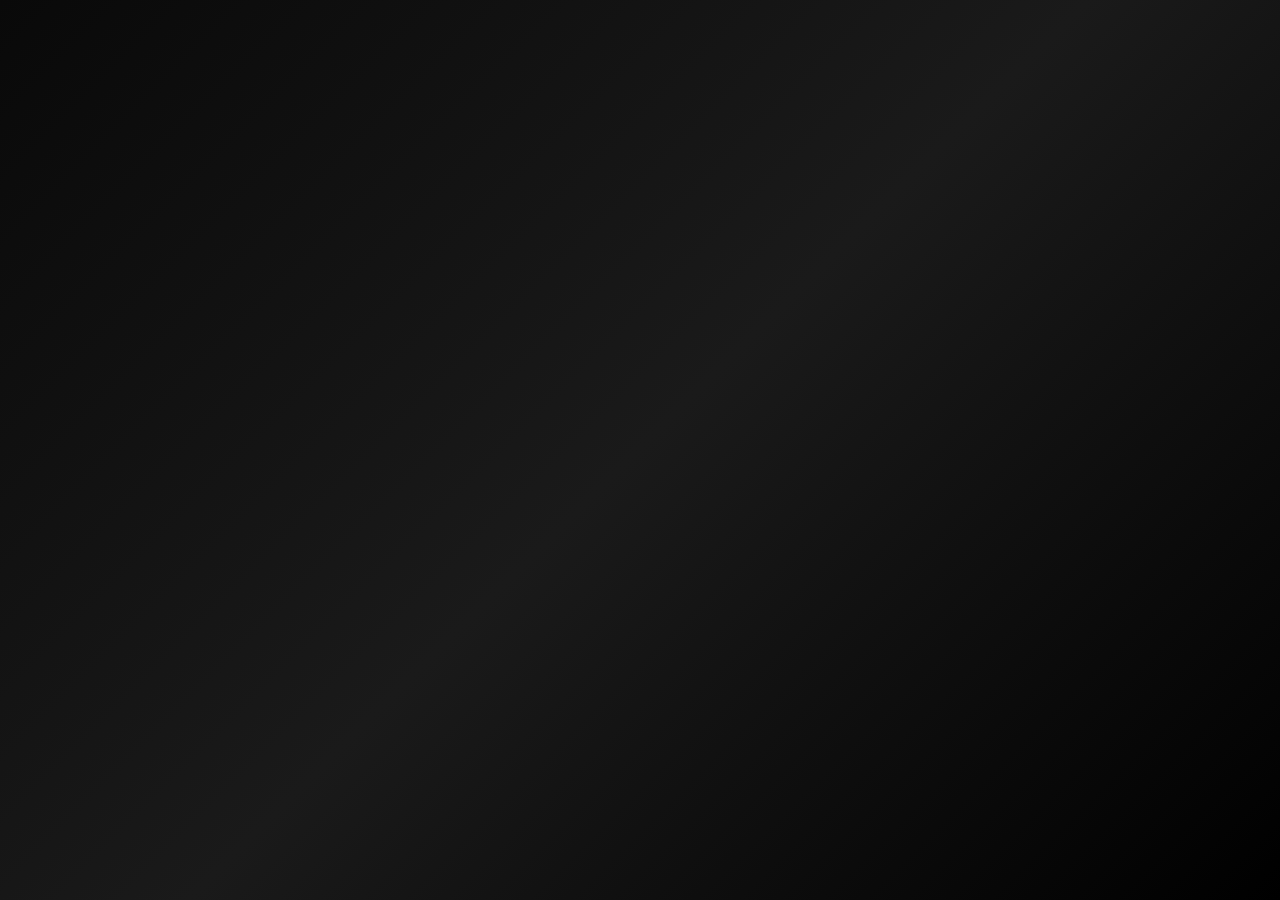
==== final.html @ 3e1a3456 "Create final.html" ====
<!DOCTYPE html>
<html lang="en">
<head>

<meta charset="UTF-8">

<meta name="viewport" content="width=device-width, initial-scale=1.0">

<title>Forever ❤️</title>

<link rel="stylesheet" href="style.css">

</head>

<body>

<div class="background"></div>

<div class="floating-hearts">

<span>❤</span>
<span>❤</span>
<span>❤</span>
<span>❤</span>
<span>❤</span>
<span>❤</span>

</div>

<div class="final-card">

<h1>❤️ Happy Girlfriend's Day ❤️</h1>

<h2>
Thank you for being part of my life.
</h2>

<p class="final-message">

Every moment with you is a memory I never want to lose.

I don't know what tomorrow holds,

but I know I want you beside me while I find out.

Thank you for everything.

❤️

</p>

<div class="counter">

<h3>Our Journey Since</h3>

<p>28 July 2026</p>

<div id="timer"></div>

</div>

<button onclick="location.href='index.html'">

Replay Our Story ❤️

</button>

</div>

<script>

const startDate=new Date("2026-07-28T00:00:00");

function updateTimer(){

const now=new Date();

let diff=now-startDate;

if(diff<0){

document.getElementById("timer").innerHTML="Our story begins soon ❤️";

return;

}

const days=Math.floor(diff/(1000*60*60*24));

const hours=Math.floor((diff%(1000*60*60*24))/(1000*60*60));

const minutes=Math.floor((diff%(1000*60*60))/60000);

const seconds=Math.floor((diff%(60000))/1000);

document.getElementById("timer").innerHTML=

`${days} Days<br>

${hours} Hours<br>

${minutes} Minutes<br>

${seconds} Seconds`;

}

updateTimer();

setInterval(updateTimer,1000);

</script>

</body>

</html>
---- style.css ----
*{
margin:0;
padding:0;
box-sizing:border-box;
font-family:Arial,Helvetica,sans-serif;
}

body{
height:100vh;
display:flex;
justify-content:center;
align-items:center;
background:#080808;
overflow:hidden;
color:white;
}

.background{
position:fixed;
inset:0;
background:linear-gradient(135deg,#090909,#1a1a1a,#000);
animation:bgMove 8s infinite alternate;
}

@keyframes bgMove{
from{
filter:brightness(1);
}
to{
filter:brightness(1.2);
}
}

.login-card{
position:relative;
z-index:2;
width:340px;
padding:40px;
background:rgba(255,255,255,.08);
border:1px solid rgba(255,255,255,.15);
backdrop-filter:blur(20px);
border-radius:20px;
text-align:center;
}

.login-card h2{
margin:15px 0;
}

.login-card p{
margin-bottom:20px;
opacity:.8;
}

input{
width:100%;
padding:14px;
border:none;
border-radius:10px;
margin-bottom:15px;
font-size:16px;
}

button{
width:100%;
padding:14px;
border:none;
border-radius:10px;
background:#d4af37;
color:black;
font-weight:bold;
cursor:pointer;
transition:.3s;
}

button:hover{
transform:scale(1.03);
}

#error{
margin-top:15px;
color:#ff7070;
}

.hero{
position:relative;
z-index:2;
text-align:center;
max-width:800px;
padding:40px;
}

.hero h1{
font-size:56px;
margin-bottom:20px;
color:#d4af37;
}

.hero h2{
font-size:28px;
font-weight:300;
margin-bottom:25px;
}

.hero p{
font-size:18px;
line-height:1.8;
opacity:.9;
margin-bottom:35px;
}

.hero button{
width:auto;
padding:16px 40px;
font-size:18px;
}

.floating-hearts{
position:fixed;
inset:0;
overflow:hidden;
pointer-events:none;
}

.floating-hearts span{
position:absolute;
bottom:-40px;
font-size:28px;
animation:float 10s linear infinite;
opacity:.4;
}

.floating-hearts span:nth-child(1){left:10%;animation-delay:0s;}
.floating-hearts span:nth-child(2){left:28%;animation-delay:2s;}
.floating-hearts span:nth-child(3){left:45%;animation-delay:4s;}
.floating-hearts span:nth-child(4){left:62%;animation-delay:1s;}
.floating-hearts span:nth-child(5){left:80%;animation-delay:5s;}
.floating-hearts span:nth-child(6){left:92%;animation-delay:3s;}

@keyframes float{
0%{
transform:translateY(0) scale(.8);
opacity:0;
}
20%{
opacity:.4;
}
100%{
transform:translateY(-110vh) scale(1.4);
opacity:0;
}
}

.letter-card{

position:relative;
z-index:2;

max-width:900px;

width:90%;

padding:50px;

background:rgba(255,255,255,.08);

border:1px solid rgba(255,255,255,.15);

border-radius:24px;

backdrop-filter:blur(18px);

}

.letter-card h1{

text-align:center;

margin-bottom:35px;

color:#d4af37;

}

#typing{

white-space:pre-wrap;

font-size:18px;

line-height:1.9;

min-height:350px;

}

#nextBtn{

display:block;

margin:35px auto 0;

padding:15px 40px;

font-size:18px;

}

.timeline-container{

position:relative;

z-index:2;

width:90%;

max-width:900px;

padding:50px;

}

.timeline-container h1{

text-align:center;

color:#d4af37;

margin-bottom:50px;

}

.timeline{

border-left:3px solid rgba(212,175,55,.6);

padding-left:30px;

}

.timeline-item{

margin-bottom:40px;

position:relative;

}

.timeline-item::before{

content:"";

position:absolute;

left:-40px;

top:8px;

width:16px;

height:16px;

border-radius:50%;

background:#d4af37;

}

.timeline-item h2{

margin-bottom:10px;

}

.timeline-item p{

opacity:.85;

line-height:1.8;

}

.timeline-container button{

display:block;

margin:50px auto 0;

padding:16px 40px;

font-size:18px;

}
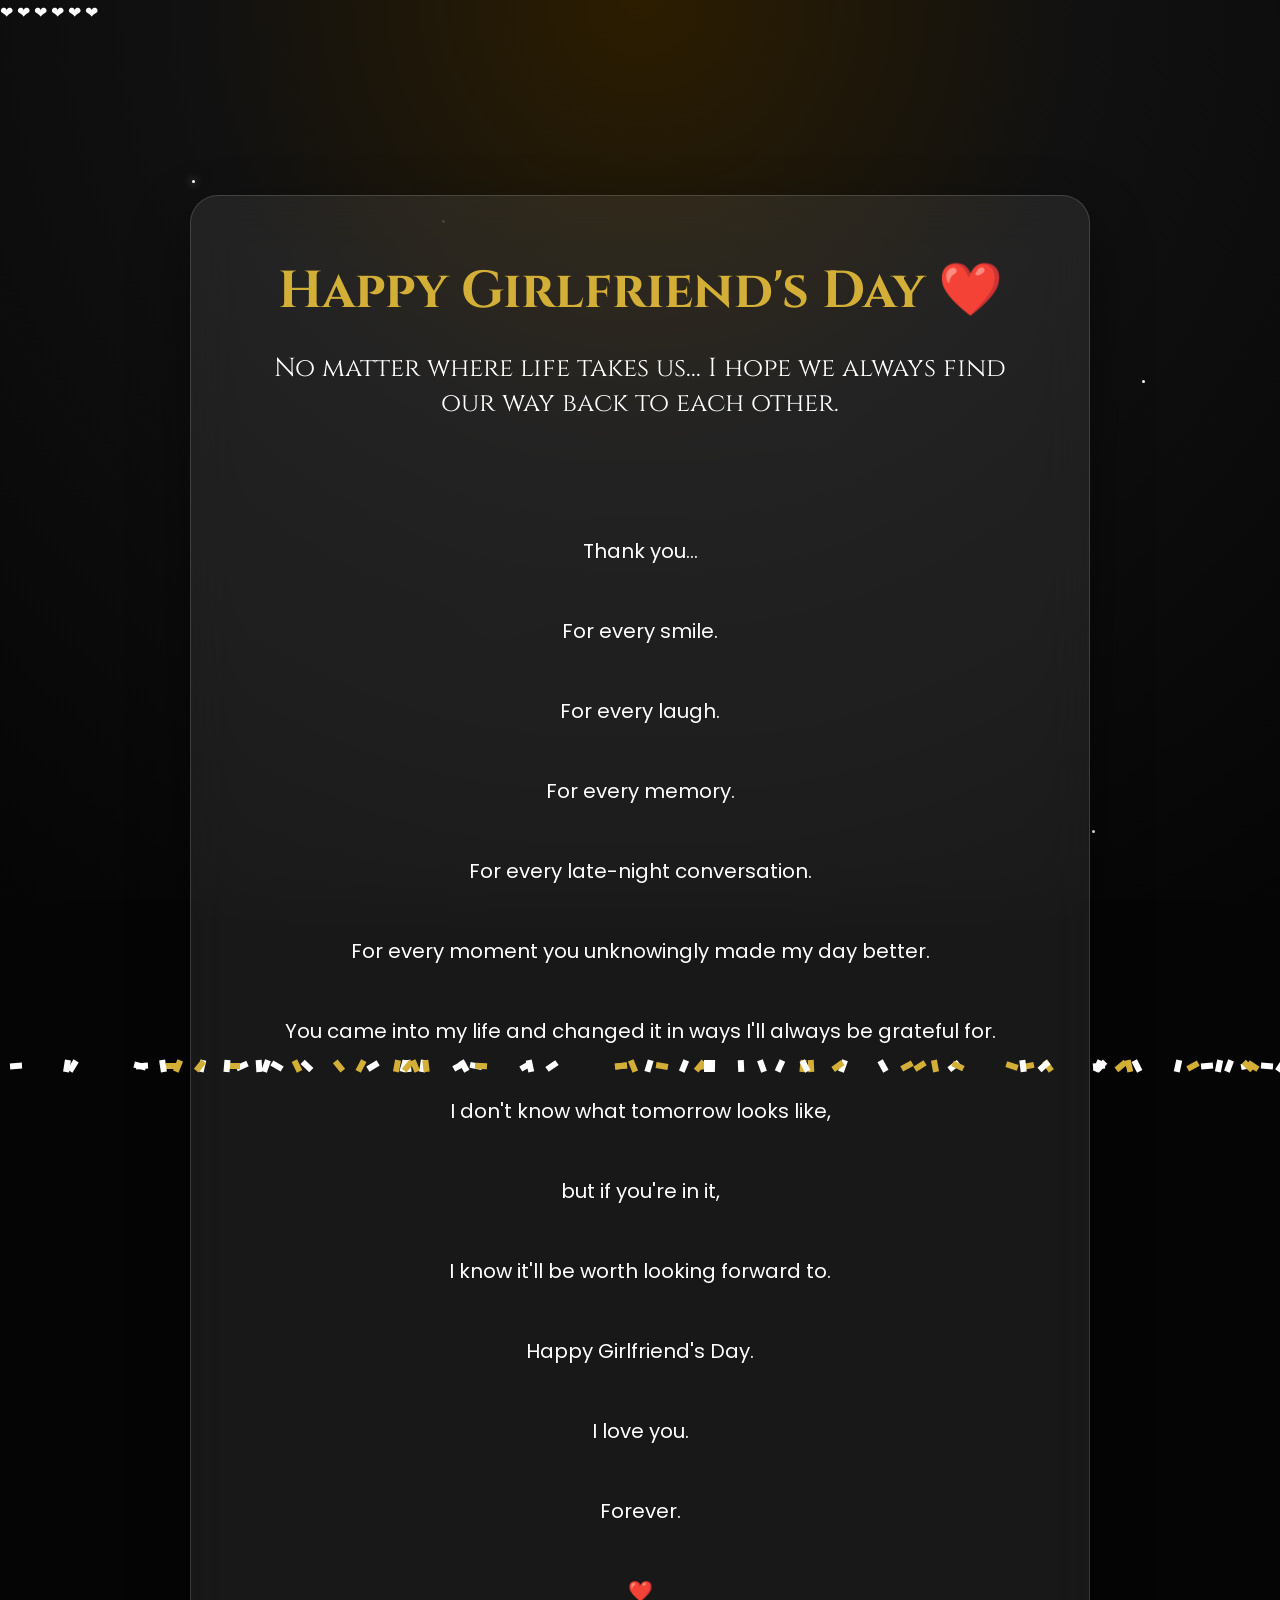
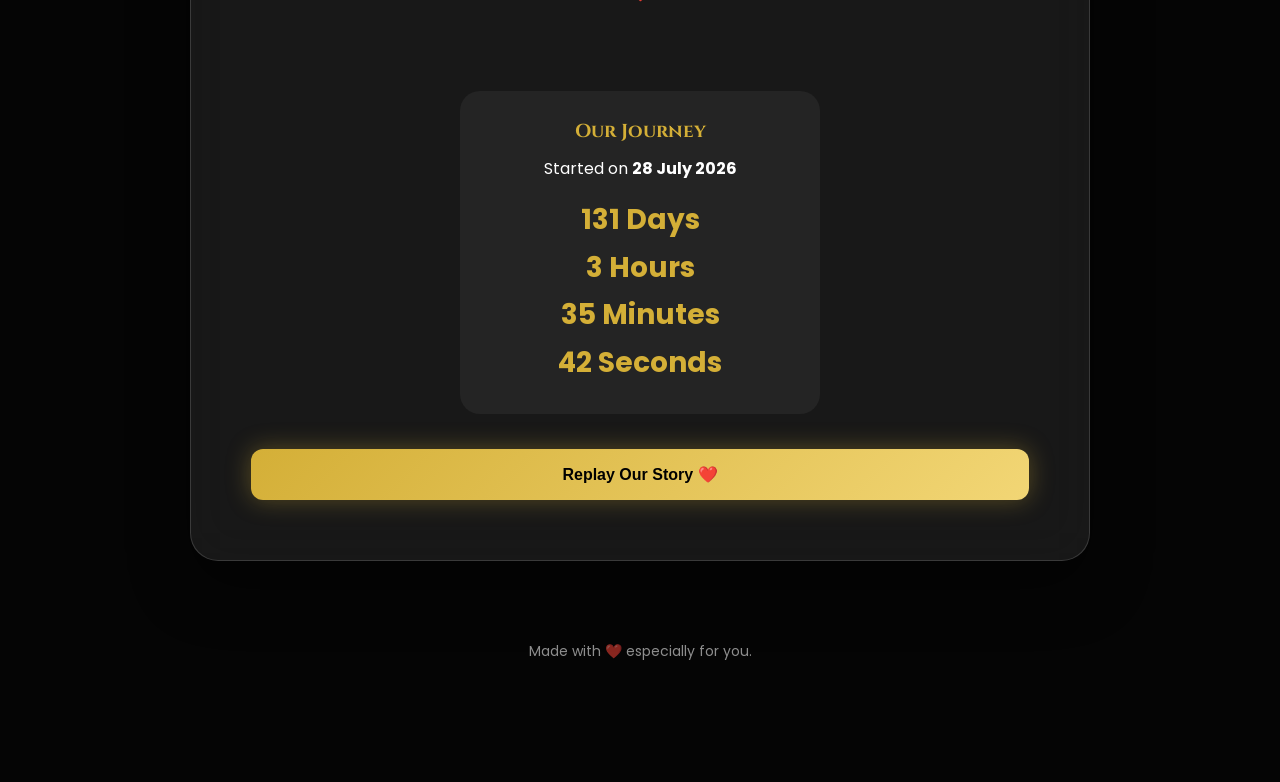
==== commit ffbe24ec: "Update final.html" ====
--- a/final.html
+++ b/final.html
@@ -1,5 +1,6 @@
 <!DOCTYPE html>
 <html lang="en">
+
 <head>
 
 <meta charset="UTF-8">
@@ -8,6 +9,12 @@
 
 <title>Forever ❤️</title>
 
+<link rel="preconnect" href="https://fonts.googleapis.com">
+
+<link rel="preconnect" href="https://fonts.gstatic.com" crossorigin>
+
+<link href="https://fonts.googleapis.com/css2?family=Cinzel:wght@400;600;700&family=Poppins:wght@300;400;500;600&display=swap" rel="stylesheet">
+
 <link rel="stylesheet" href="style.css">
 
 </head>
@@ -15,6 +22,8 @@
 <body>
 
 <div class="background"></div>
+
+<div class="particles"></div>
 
 <div class="floating-hearts">
 
@@ -27,23 +36,53 @@
 
 </div>
 
-<div class="final-card">
+<section class="final-wrapper">
 
-<h1>❤️ Happy Girlfriend's Day ❤️</h1>
+<div class="final-card reveal">
+
+<h1 class="glow">
+
+Happy Girlfriend's Day ❤️
+
+</h1>
+
+<div class="divider"></div>
 
 <h2>
-Thank you for being part of my life.
+
+No matter where life takes us...
+
+I hope we always find our way back to each other.
+
 </h2>
 
 <p class="final-message">
 
-Every moment with you is a memory I never want to lose.
+Thank you...
 
-I don't know what tomorrow holds,
+For every smile.
 
-but I know I want you beside me while I find out.
+For every laugh.
 
-Thank you for everything.
+For every memory.
+
+For every late-night conversation.
+
+For every moment you unknowingly made my day better.
+
+You came into my life and changed it in ways I'll always be grateful for.
+
+I don't know what tomorrow looks like,
+
+but if you're in it,
+
+I know it'll be worth looking forward to.
+
+Happy Girlfriend's Day.
+
+I love you.
+
+Forever.
 
 ❤️
 
@@ -51,15 +90,33 @@
 
 <div class="counter">
 
-<h3>Our Journey Since</h3>
+<h3>
 
-<p>28 July 2026</p>
+Our Journey
 
-<div id="timer"></div>
+</h3>
+
+<p>
+
+Started on
+
+<strong>28 July 2026</strong>
+
+</p>
+
+<div id="timer">
+
+Loading...
 
 </div>
 
-<button onclick="location.href='index.html'">
+</div>
+
+<div class="divider"></div>
+
+<button
+class="pulse"
+onclick="replayStory()">
 
 Replay Our Story ❤️
 
@@ -67,49 +124,15 @@
 
 </div>
 
-<script>
+<div class="footer">
 
-const startDate=new Date("2026-07-28T00:00:00");
+Made with ❤️ especially for you.
 
-function updateTimer(){
+</div>
 
-const now=new Date();
+</section>
 
-let diff=now-startDate;
-
-if(diff<0){
-
-document.getElementById("timer").innerHTML="Our story begins soon ❤️";
-
-return;
-
-}
-
-const days=Math.floor(diff/(1000*60*60*24));
-
-const hours=Math.floor((diff%(1000*60*60*24))/(1000*60*60));
-
-const minutes=Math.floor((diff%(1000*60*60))/60000);
-
-const seconds=Math.floor((diff%(60000))/1000);
-
-document.getElementById("timer").innerHTML=
-
-`${days} Days<br>
-
-${hours} Hours<br>
-
-${minutes} Minutes<br>
-
-${seconds} Seconds`;
-
-}
-
-updateTimer();
-
-setInterval(updateTimer,1000);
-
-</script>
+<script src="script.js"></script>
 
 </body>
 
--- a/style.css
+++ b/style.css
@@ -1,293 +1,1599 @@
+/* ===================================================
+   PREMIUM GIRLFRIEND'S DAY WEBSITE
+   STYLE.CSS
+   PART 1 / 3
+=================================================== */
+
+:root{
+
+--gold:#d4af37;
+--gold-light:#f2d675;
+--bg:#050505;
+--bg2:#111111;
+--white:#ffffff;
+--glass:rgba(255,255,255,.08);
+--border:rgba(255,255,255,.15);
+
+}
+
 *{
+
 margin:0;
 padding:0;
 box-sizing:border-box;
-font-family:Arial,Helvetica,sans-serif;
+
+}
+
+html{
+
+scroll-behavior:smooth;
+
 }
 
 body{
-height:100vh;
+
+font-family:'Poppins',sans-serif;
+
+background:var(--bg);
+
+color:white;
+
+overflow-x:hidden;
+
+
+min-height:100vh;
+
+animation:fadeIn 1s ease;
+
+}
+
+/* =======================
+BACKGROUND
+======================= */
+
+.background{
+
+position:fixed;
+
+top:0;
+left:0;
+
+width:100%;
+height:100%;
+
+background:
+
+radial-gradient(circle at top,
+#2c1d00 0%,
+#111111 40%,
+#050505 100%);
+
+z-index:-3;
+
+animation:bgMove 15s ease infinite alternate;
+
+}
+
+@keyframes bgMove{
+
+0%{
+
+transform:scale(1);
+
+filter:brightness(1);
+
+}
+
+100%{
+
+transform:scale(1.1);
+
+filter:brightness(1.2);
+
+}
+
+}
+
+/* =======================
+PARTICLES
+======================= */
+
+.particles{
+
+position:fixed;
+
+inset:0;
+
+overflow:hidden;
+
+pointer-events:none;
+
+z-index:-2;
+
+}
+
+.particles::before{
+
+content:"";
+
+position:absolute;
+
+width:3px;
+
+height:3px;
+
+background:white;
+
+border-radius:50%;
+
+left:15%;
+
+top:20%;
+
+box-shadow:
+
+0 0 8px white,
+
+120px 80px white,
+
+250px 40px white,
+
+420px 120px white,
+
+620px 250px white,
+
+780px 90px white,
+
+950px 200px white,
+
+1100px 300px white,
+
+300px 450px white,
+
+600px 500px white,
+
+900px 650px white,
+
+1200px 700px white;
+
+animation:twinkle 5s linear infinite;
+
+}
+
+@keyframes twinkle{
+
+0%,100%{
+
+opacity:.2;
+
+}
+
+50%{
+
+opacity:1;
+
+}
+
+}
+
+/* =======================
+MAIN CARD
+======================= */
+
+.glass-card{
+
+width:90%;
+
+max-width:430px;
+
+margin:80px auto;
+
+padding:45px;
+
+background:var(--glass);
+
+border:1px solid var(--border);
+
+backdrop-filter:blur(25px);
+
+border-radius:25px;
+
+text-align:center;
+
+box-shadow:
+
+0 20px 60px rgba(0,0,0,.45);
+
+}
+
+/* =======================
+HEART
+======================= */
+
+.heart{
+
+font-size:70px;
+
+margin-bottom:20px;
+
+animation:heartbeat 2s infinite;
+
+}
+
+@keyframes heartbeat{
+
+0%{
+
+transform:scale(1);
+
+}
+
+20%{
+
+transform:scale(1.15);
+
+}
+
+40%{
+
+transform:scale(1);
+
+}
+
+60%{
+
+transform:scale(1.18);
+
+}
+
+100%{
+
+transform:scale(1);
+
+}
+
+}
+
+/* =======================
+HEADINGS
+======================= */
+
+h1{
+
+font-family:'Cinzel',serif;
+
+font-size:38px;
+
+font-weight:700;
+
+color:var(--gold);
+
+margin-bottom:20px;
+
+}
+
+h2{
+
+font-family:'Cinzel',serif;
+
+font-weight:600;
+
+}
+
+h3{
+
+font-family:'Cinzel',serif;
+
+}
+
+.subtitle{
+
+font-size:17px;
+
+line-height:1.8;
+
+opacity:.85;
+
+margin-bottom:35px;
+
+}
+
+/* =======================
+INPUT AREA
+======================= */
+
+.input-area{
+
 display:flex;
-justify-content:center;
-align-items:center;
-background:#080808;
+
+flex-direction:column;
+
+gap:18px;
+
+}
+
+input{
+
+width:100%;
+
+padding:16px;
+
+border-radius:12px;
+
+background:rgba(255,255,255,.08);
+
+border:1px solid rgba(255,255,255,.15);
+
+color:white;
+
+font-size:17px;
+
+outline:none;
+
+transition:.35s;
+
+}
+
+input::placeholder{
+
+color:rgba(255,255,255,.45);
+
+}
+
+input:focus{
+
+border-color:var(--gold);
+
+box-shadow:
+
+0 0 25px rgba(212,175,55,.35);
+
+}
+
+/* =======================
+BUTTON
+======================= */
+
+button{
+
+width:100%;
+
+padding:16px;
+
+border:none;
+
+border-radius:12px;
+
+cursor:pointer;
+
+background:linear-gradient(
+135deg,
+var(--gold),
+var(--gold-light)
+);
+
+color:black;
+
+font-weight:600;
+
+font-size:16px;
+
+transition:.35s;
+
+box-shadow:
+
+0 0 25px rgba(212,175,55,.35);
+
+}
+
+button:hover{
+
+transform:
+
+translateY(-3px)
+scale(1.02);
+
+box-shadow:
+
+0 0 35px rgba(212,175,55,.55);
+
+}
+
+/* =======================
+TEXT
+======================= */
+
+#error{
+
+margin-top:18px;
+
+color:#ff8080;
+
+font-size:15px;
+
+min-height:20px;
+
+}
+
+.hint{
+
+margin-top:20px;
+
+opacity:.55;
+
+font-size:14px;
+
+letter-spacing:1px;
+
+}
+
+/* =======================
+ANIMATIONS
+======================= */
+
+@keyframes fadeIn{
+
+from{
+
+opacity:0;
+
+transform:translateY(20px);
+
+}
+
+to{
+
+opacity:1;
+
+transform:translateY(0);
+
+}
+
+}
+
+/* =======================
+UTILITY
+======================= */
+
+section{
+
+padding:90px 10%;
+
+}
+
+.container{
+
+max-width:1200px;
+
+margin:auto;
+
+}
+
+/* ===================================================
+   PREMIUM GIRLFRIEND'S DAY WEBSITE
+   STYLE.CSS
+   PART 1 / 3
+=================================================== */
+
+:root{
+
+--gold:#d4af37;
+--gold-light:#f2d675;
+--bg:#050505;
+--bg2:#111111;
+--white:#ffffff;
+--glass:rgba(255,255,255,.08);
+--border:rgba(255,255,255,.15);
+
+}
+
+*{
+
+margin:0;
+padding:0;
+box-sizing:border-box;
+
+}
+
+html{
+
+scroll-behavior:smooth;
+
+}
+
+body{
+
+font-family:'Poppins',sans-serif;
+
+background:var(--bg);
+
+color:white;
+
+overflow-x:hidden;
+
+min-height:100vh;
+
+animation:fadeIn 1s ease;
+
+}
+
+/* =======================
+BACKGROUND
+======================= */
+
+.background{
+
+position:fixed;
+
+top:0;
+left:0;
+
+width:100%;
+height:100%;
+
+background:
+
+radial-gradient(circle at top,
+#2c1d00 0%,
+#111111 40%,
+#050505 100%);
+
+z-index:-3;
+
+animation:bgMove 15s ease infinite alternate;
+
+}
+
+@keyframes bgMove{
+
+0%{
+
+transform:scale(1);
+
+filter:brightness(1);
+
+}
+
+100%{
+
+transform:scale(1.1);
+
+filter:brightness(1.2);
+
+}
+
+}
+
+/* =======================
+PARTICLES
+======================= */
+
+.particles{
+
+position:fixed;
+
+inset:0;
+
 overflow:hidden;
+
+pointer-events:none;
+
+z-index:-2;
+
+}
+
+.particles::before{
+
+content:"";
+
+position:absolute;
+
+width:3px;
+
+height:3px;
+
+background:white;
+
+border-radius:50%;
+
+left:15%;
+
+top:20%;
+
+box-shadow:
+
+0 0 8px white,
+
+120px 80px white,
+
+250px 40px white,
+
+420px 120px white,
+
+620px 250px white,
+
+780px 90px white,
+
+950px 200px white,
+
+1100px 300px white,
+
+300px 450px white,
+
+600px 500px white,
+
+900px 650px white,
+
+1200px 700px white;
+
+animation:twinkle 5s linear infinite;
+
+}
+
+@keyframes twinkle{
+
+0%,100%{
+
+opacity:.2;
+
+}
+
+50%{
+
+opacity:1;
+
+}
+
+}
+
+/* =======================
+MAIN CARD
+======================= */
+
+.glass-card{
+
+width:90%;
+
+max-width:430px;
+
+margin:80px auto;
+
+padding:45px;
+
+background:var(--glass);
+
+border:1px solid var(--border);
+
+backdrop-filter:blur(25px);
+
+border-radius:25px;
+
+text-align:center;
+
+box-shadow:
+
+0 20px 60px rgba(0,0,0,.45);
+
+}
+
+/* =======================
+HEART
+======================= */
+
+.heart{
+
+font-size:70px;
+
+margin-bottom:20px;
+
+animation:heartbeat 2s infinite;
+
+}
+
+@keyframes heartbeat{
+
+0%{
+
+transform:scale(1);
+
+}
+
+20%{
+
+transform:scale(1.15);
+
+}
+
+40%{
+
+transform:scale(1);
+
+}
+
+60%{
+
+transform:scale(1.18);
+
+}
+
+100%{
+
+transform:scale(1);
+
+}
+
+}
+
+/* =======================
+HEADINGS
+======================= */
+
+h1{
+
+font-family:'Cinzel',serif;
+
+font-size:38px;
+
+font-weight:700;
+
+color:var(--gold);
+
+margin-bottom:20px;
+
+}
+
+h2{
+
+font-family:'Cinzel',serif;
+
+font-weight:600;
+
+}
+
+h3{
+
+font-family:'Cinzel',serif;
+
+}
+
+.subtitle{
+
+font-size:17px;
+
+line-height:1.8;
+
+opacity:.85;
+
+margin-bottom:35px;
+
+}
+
+/* =======================
+INPUT AREA
+======================= */
+
+.input-area{
+
+display:flex;
+
+flex-direction:column;
+
+gap:18px;
+
+}
+
+input{
+
+width:100%;
+
+padding:16px;
+
+border-radius:12px;
+
+background:rgba(255,255,255,.08);
+
+border:1px solid rgba(255,255,255,.15);
+
 color:white;
-}
-
-.background{
-position:fixed;
-inset:0;
-background:linear-gradient(135deg,#090909,#1a1a1a,#000);
-animation:bgMove 8s infinite alternate;
-}
-
-@keyframes bgMove{
+
+font-size:17px;
+
+outline:none;
+
+transition:.35s;
+
+}
+
+input::placeholder{
+
+color:rgba(255,255,255,.45);
+
+}
+
+input:focus{
+
+border-color:var(--gold);
+
+box-shadow:
+
+0 0 25px rgba(212,175,55,.35);
+
+}
+
+/* =======================
+BUTTON
+======================= */
+
+button{
+
+width:100%;
+
+padding:16px;
+
+border:none;
+
+border-radius:12px;
+
+cursor:pointer;
+
+background:linear-gradient(
+135deg,
+var(--gold),
+var(--gold-light)
+);
+
+color:black;
+
+font-weight:600;
+
+font-size:16px;
+
+transition:.35s;
+
+box-shadow:
+
+0 0 25px rgba(212,175,55,.35);
+
+}
+
+button:hover{
+
+transform:
+
+translateY(-3px)
+scale(1.02);
+
+box-shadow:
+
+0 0 35px rgba(212,175,55,.55);
+
+}
+
+/* =======================
+TEXT
+======================= */
+
+#error{
+
+margin-top:18px;
+
+color:#ff8080;
+
+font-size:15px;
+
+min-height:20px;
+
+}
+
+.hint{
+
+margin-top:20px;
+
+opacity:.55;
+
+font-size:14px;
+
+letter-spacing:1px;
+
+}
+
+/* =======================
+ANIMATIONS
+======================= */
+
+@keyframes fadeIn{
+
 from{
-filter:brightness(1);
-}
+
+opacity:0;
+
+transform:translateY(20px);
+
+}
+
 to{
-filter:brightness(1.2);
-}
-}
-
-.login-card{
+
+opacity:1;
+
+transform:translateY(0);
+
+}
+
+}
+
+/* =======================
+UTILITY
+======================= */
+
+section{
+
+padding:90px 10%;
+
+}
+
+.container{
+
+max-width:1200px;
+
+margin:auto;
+
+}
+
+/* ===================================================
+   PART 3 / 3
+   TIMELINE • REASONS • FINAL • RESPONSIVE
+===================================================*/
+
+/* ---------- TIMELINE ---------- */
+
+.timeline-container{
+
+width:90%;
+
+max-width:1000px;
+
+margin:70px auto;
+
+padding:40px;
+
+}
+
+.timeline-container h1{
+
+text-align:center;
+
+margin-bottom:60px;
+
+}
+
+.timeline{
+
 position:relative;
-z-index:2;
-width:340px;
-padding:40px;
+
+padding-left:40px;
+
+border-left:3px solid rgba(212,175,55,.45);
+
+}
+
+.timeline-item{
+
+position:relative;
+
+margin-bottom:55px;
+
+padding:0 0 0 15px;
+
+animation:fadeIn .8s ease;
+
+}
+
+.timeline-item::before{
+
+content:"";
+
+position:absolute;
+
+left:-50px;
+
+top:8px;
+
+width:18px;
+
+height:18px;
+
+border-radius:50%;
+
+background:var(--gold);
+
+box-shadow:0 0 20px rgba(212,175,55,.5);
+
+}
+
+.timeline-item h2{
+
+margin-bottom:12px;
+
+color:var(--gold);
+
+}
+
+.timeline-item p{
+
+line-height:1.9;
+
+opacity:.9;
+
+}
+
+/* ---------- REASONS ---------- */
+
+.reasons-container{
+
+width:92%;
+
+max-width:1250px;
+
+margin:70px auto;
+
+text-align:center;
+
+}
+
+.reasons-container h1{
+
+margin-bottom:45px;
+
+}
+
+.reasons-grid{
+
+display:grid;
+
+grid-template-columns:repeat(auto-fit,minmax(260px,1fr));
+
+gap:24px;
+
+}
+
+.reason-card{
+
 background:rgba(255,255,255,.08);
+
 border:1px solid rgba(255,255,255,.15);
+
 backdrop-filter:blur(20px);
+
+border-radius:22px;
+
+padding:28px;
+
+line-height:1.8;
+
+transition:.35s;
+
+cursor:default;
+
+}
+
+.reason-card:hover{
+
+transform:translateY(-10px);
+
+border-color:var(--gold);
+
+box-shadow:
+
+0 20px 40px rgba(0,0,0,.35),
+
+0 0 30px rgba(212,175,55,.25);
+
+}
+
+/* ---------- FINAL PAGE ---------- */
+
+.final-card{
+
+width:90%;
+
+max-width:900px;
+
+margin:80px auto;
+
+padding:60px;
+
+background:rgba(255,255,255,.08);
+
+border:1px solid rgba(255,255,255,.15);
+
+border-radius:28px;
+
+backdrop-filter:blur(25px);
+
+text-align:center;
+
+box-shadow:
+
+0 25px 60px rgba(0,0,0,.45);
+
+}
+
+.final-card h1{
+
+font-size:52px;
+
+margin-bottom:25px;
+
+}
+
+.final-card h2{
+
+font-size:26px;
+
+margin-bottom:30px;
+
+font-weight:400;
+
+}
+
+.final-message{
+
+font-size:20px;
+
+line-height:2;
+
+white-space:pre-line;
+
+margin-bottom:40px;
+
+}
+
+.counter{
+
+margin:35px auto;
+
+padding:28px;
+
+max-width:360px;
+
+background:rgba(255,255,255,.05);
+
 border-radius:20px;
+
+}
+
+.counter h3{
+
+margin-bottom:12px;
+
+color:var(--gold);
+
+}
+
+#timer{
+
+font-size:28px;
+
+font-weight:700;
+
+line-height:1.7;
+
+margin-top:15px;
+
+color:var(--gold);
+
+}
+
+/* ---------- FOOTER ---------- */
+
+.footer{
+
+margin:70px 0 30px;
+
 text-align:center;
-}
-
-.login-card h2{
-margin:15px 0;
-}
-
-.login-card p{
-margin-bottom:20px;
+
+opacity:.55;
+
+font-size:14px;
+
+}
+
+/* ---------- GLOW ---------- */
+
+.gold-border{
+
+border:1px solid rgba(212,175,55,.35);
+
+}
+
+.shadow{
+
+box-shadow:
+
+0 15px 35px rgba(0,0,0,.4);
+
+}
+
+/* ---------- FLOAT ---------- */
+
+.float{
+
+animation:floatAnimation 5s ease-in-out infinite;
+
+}
+
+@keyframes floatAnimation{
+
+0%,100%{
+
+transform:translateY(0);
+
+}
+
+50%{
+
+transform:translateY(-12px);
+
+}
+
+}
+
+/* ---------- PULSE ---------- */
+
+.pulse{
+
+animation:pulse 2s infinite;
+
+}
+
+@keyframes pulse{
+
+0%{
+
+transform:scale(1);
+
+}
+
+50%{
+
+transform:scale(1.04);
+
+}
+
+100%{
+
+transform:scale(1);
+
+}
+
+}
+
+/* ---------- MOBILE ---------- */
+
+@media(max-width:900px){
+
+.hero h1{
+
+font-size:42px;
+
+}
+
+.hero h2{
+
+font-size:24px;
+
+}
+
+.hero p{
+
+font-size:17px;
+
+}
+
+.letter-card{
+
+padding:35px;
+
+}
+
+.timeline-container{
+
+padding:20px;
+
+}
+
+.final-card{
+
+padding:40px 25px;
+
+}
+
+.final-card h1{
+
+font-size:38px;
+
+}
+
+#timer{
+
+font-size:24px;
+
+}
+
+}
+
+@media(max-width:600px){
+
+.glass-card{
+
+padding:30px 22px;
+
+margin:50px auto;
+
+}
+
+.hero h1{
+
+font-size:34px;
+
+}
+
+.hero h2{
+
+font-size:20px;
+
+}
+
+.hero p{
+
+font-size:16px;
+
+}
+
+button{
+
+font-size:15px;
+
+padding:15px;
+
+}
+
+.reason-card{
+
+padding:22px;
+
+}
+
+.timeline{
+
+padding-left:25px;
+
+}
+
+.timeline-item::before{
+
+left:-35px;
+
+}
+
+}
+
+/* ---------- END ---------- */
+
+.particle{
+
+position:absolute;
+
+width:4px;
+
+height:4px;
+
+background:rgba(255,255,255,.8);
+
+border-radius:50%;
+
+bottom:-10px;
+
+animation:particleFloat linear infinite;
+
+}
+
+@keyframes particleFloat{
+
+0%{
+
+transform:translateY(0) scale(.6);
+
+opacity:0;
+
+}
+
+20%{
+
 opacity:.8;
-}
-
-input{
-width:100%;
-padding:14px;
-border:none;
-border-radius:10px;
+
+}
+
+100%{
+
+transform:translateY(-110vh) scale(1.4);
+
+opacity:0;
+
+}
+
+}
+
+.shake{
+
+animation:shake .45s;
+
+}
+
+@keyframes shake{
+
+0%,100%{transform:translateX(0);}
+
+20%{transform:translateX(-8px);}
+
+40%{transform:translateX(8px);}
+
+60%{transform:translateX(-6px);}
+
+80%{transform:translateX(6px);}
+
+}
+
+.reveal{
+
+opacity:0;
+
+transform:translateY(40px);
+
+transition:.8s ease;
+
+}
+
+.reveal.active{
+
+opacity:1;
+
+transform:translateY(0);
+
+}
+
+/* PREMIUM TIMELINE */
+
+.timeline{
+
+position:relative;
+
+margin-top:60px;
+
+padding-left:35px;
+
+border-left:3px solid rgba(212,175,55,.4);
+
+}
+
+.timeline-item{
+
+position:relative;
+
+margin-bottom:60px;
+
+padding-left:25px;
+
+transition:.4s;
+
+}
+
+.timeline-item::before{
+
+content:"";
+
+position:absolute;
+
+left:-46px;
+
+top:8px;
+
+width:18px;
+
+height:18px;
+
+border-radius:50%;
+
+background:linear-gradient(135deg,#d4af37,#f2d675);
+
+box-shadow:
+
+0 0 18px rgba(212,175,55,.55);
+
+}
+
+.timeline-item:hover{
+
+transform:translateX(12px);
+
+}
+
+.timeline-item h2{
+
 margin-bottom:15px;
-font-size:16px;
-}
-
-button{
-width:100%;
-padding:14px;
-border:none;
-border-radius:10px;
-background:#d4af37;
-color:black;
-font-weight:bold;
-cursor:pointer;
-transition:.3s;
-}
-
-button:hover{
-transform:scale(1.03);
-}
-
-#error{
-margin-top:15px;
-color:#ff7070;
-}
-
-.hero{
+
+color:#d4af37;
+
+font-size:28px;
+
+}
+
+.timeline-item p{
+
+line-height:2;
+
+font-size:17px;
+
+opacity:.92;
+
+}
+
+/* REASONS PAGE ENHANCEMENT */
+
+.reason-card{
+
 position:relative;
-z-index:2;
-text-align:center;
-max-width:800px;
-padding:40px;
-}
-
-.hero h1{
-font-size:56px;
-margin-bottom:20px;
-color:#d4af37;
-}
-
-.hero h2{
-font-size:28px;
-font-weight:300;
-margin-bottom:25px;
-}
-
-.hero p{
-font-size:18px;
-line-height:1.8;
-opacity:.9;
-margin-bottom:35px;
-}
-
-.hero button{
-width:auto;
-padding:16px 40px;
-font-size:18px;
-}
-
-.floating-hearts{
-position:fixed;
-inset:0;
+
 overflow:hidden;
-pointer-events:none;
-}
-
-.floating-hearts span{
+
+}
+
+.reason-card::after{
+
+content:"";
+
 position:absolute;
-bottom:-40px;
-font-size:28px;
-animation:float 10s linear infinite;
-opacity:.4;
-}
-
-.floating-hearts span:nth-child(1){left:10%;animation-delay:0s;}
-.floating-hearts span:nth-child(2){left:28%;animation-delay:2s;}
-.floating-hearts span:nth-child(3){left:45%;animation-delay:4s;}
-.floating-hearts span:nth-child(4){left:62%;animation-delay:1s;}
-.floating-hearts span:nth-child(5){left:80%;animation-delay:5s;}
-.floating-hearts span:nth-child(6){left:92%;animation-delay:3s;}
-
-@keyframes float{
-0%{
-transform:translateY(0) scale(.8);
-opacity:0;
-}
-20%{
-opacity:.4;
-}
-100%{
-transform:translateY(-110vh) scale(1.4);
-opacity:0;
-}
-}
-
-.letter-card{
-
-position:relative;
-z-index:2;
-
-max-width:900px;
-
-width:90%;
-
-padding:50px;
-
-background:rgba(255,255,255,.08);
-
-border:1px solid rgba(255,255,255,.15);
-
-border-radius:24px;
-
-backdrop-filter:blur(18px);
-
-}
-
-.letter-card h1{
-
-text-align:center;
-
-margin-bottom:35px;
-
-color:#d4af37;
-
-}
-
-#typing{
-
-white-space:pre-wrap;
-
-font-size:18px;
-
-line-height:1.9;
-
-min-height:350px;
-
-}
-
-#nextBtn{
-
-display:block;
-
-margin:35px auto 0;
-
-padding:15px 40px;
-
-font-size:18px;
-
-}
-
-.timeline-container{
-
-position:relative;
-
-z-index:2;
-
-width:90%;
-
-max-width:900px;
-
-padding:50px;
-
-}
-
-.timeline-container h1{
-
-text-align:center;
-
-color:#d4af37;
-
-margin-bottom:50px;
-
-}
-
-.timeline{
-
-border-left:3px solid rgba(212,175,55,.6);
-
-padding-left:30px;
-
-}
-
-.timeline-item{
-
-margin-bottom:40px;
-
-position:relative;
-
-}
-
-.timeline-item::before{
-
-content:"";
-
-position:absolute;
-
-left:-40px;
-
-top:8px;
-
-width:16px;
-
-height:16px;
-
-border-radius:50%;
-
-background:#d4af37;
-
-}
-
-.timeline-item h2{
-
-margin-bottom:10px;
-
-}
-
-.timeline-item p{
-
-opacity:.85;
-
-line-height:1.8;
-
-}
-
-.timeline-container button{
-
-display:block;
-
-margin:50px auto 0;
-
-padding:16px 40px;
-
-font-size:18px;
+
+top:0;
+
+left:-120%;
+
+width:60%;
+
+height:100%;
+
+background:linear-gradient(
+
+90deg,
+
+transparent,
+
+rgba(255,255,255,.18),
+
+transparent
+
+);
+
+transform:skewX(-25deg);
+
+transition:1s;
+
+}
+
+.reason-card:hover::after{
+
+left:160%;
+
+}
+
+.reason-card:nth-child(odd){
+
+animation-delay:.15s;
+
+}
+
+.reason-card:nth-child(even){
+
+animation-delay:.3s;
 
 }
